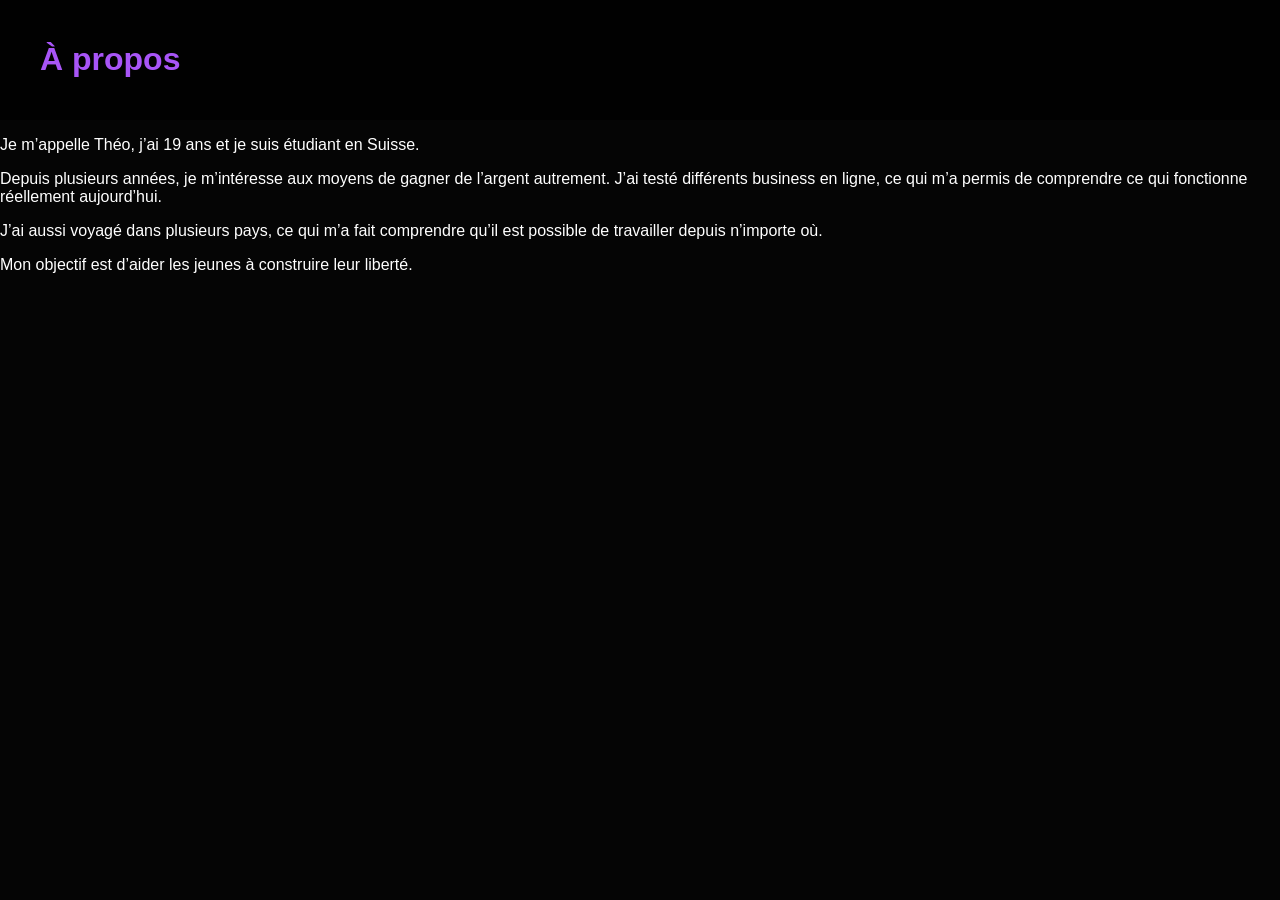
==== about.html @ 93e8f38c "Add files via upload" ====
<!DOCTYPE html>
<html>
<head>
    <title>À propos</title>
    <link rel="stylesheet" href="style.css">
</head>
<body>

<header>
    <h1>À propos</h1>
</header>

<section>
<p>Je m’appelle Théo, j’ai 19 ans et je suis étudiant en Suisse.</p>

<p>
Depuis plusieurs années, je m’intéresse aux moyens de gagner de l’argent autrement.
J’ai testé différents business en ligne, ce qui m’a permis de comprendre ce qui fonctionne réellement aujourd’hui.
</p>

<p>
J’ai aussi voyagé dans plusieurs pays, ce qui m’a fait comprendre qu’il est possible de travailler depuis n’importe où.
</p>

<p>
Mon objectif est d’aider les jeunes à construire leur liberté.
</p>
</section>

</body>
</html>
---- style.css ----
body {
    margin: 0;
    font-family: 'Segoe UI', sans-serif;
    background: #050505;
    color: #ffffff;
}

header {
    display: flex;
    justify-content: space-between;
    align-items: center;
    padding: 20px 40px;
    background: rgba(0,0,0,0.8);
}

header h1 {
    color: #a855f7;
}

nav a {
    margin-left: 20px;
    color: white;
    text-decoration: none;
}

nav a:hover {
    color: #a855f7;
}

.hero {
    text-align: center;
    padding: 120px 20px;
}

.hero h2 {
    font-size: 50px;
    background: linear-gradient(90deg, #a855f7, #7c3aed);
    -webkit-background-clip: text;
    -webkit-text-fill-color: transparent;
}

.btn {
    background: linear-gradient(90deg, #a855f7, #7c3aed);
    padding: 12px 25px;
    border-radius: 8px;
    text-decoration: none;
    color: white;
    display: inline-block;
    margin-top: 20px;
}

.container {
    display: flex;
    justify-content: center;
    flex-wrap: wrap;
}

.card {
    background: #111;
    padding: 25px;
    margin: 15px;
    border-radius: 12px;
    width: 280px;
}

footer {
    text-align: center;
    padding: 30px;
    background: #111;
    margin-top: 50px;
}
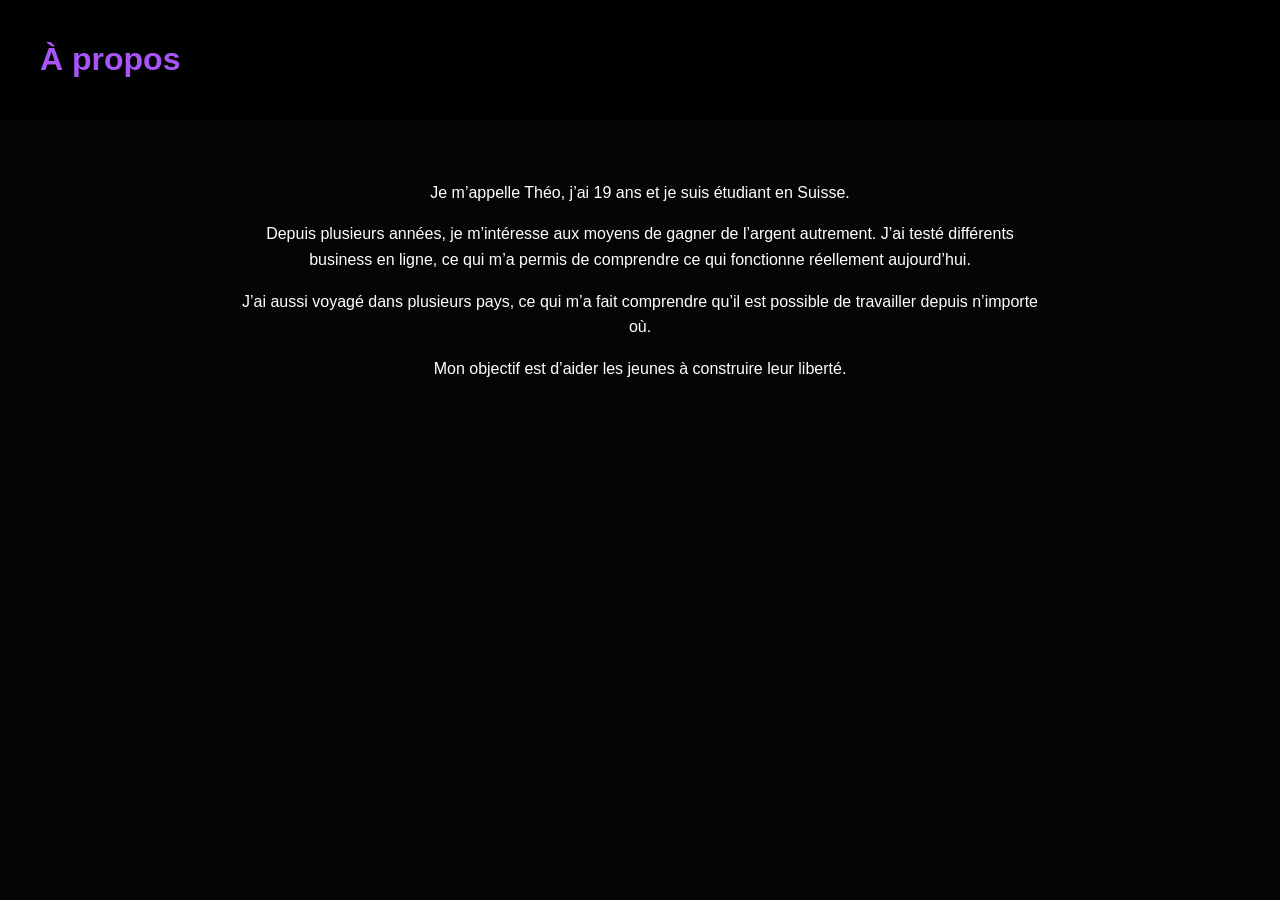
==== commit f3570779: "Update about.html" ====
--- a/about.html
+++ b/about.html
@@ -10,7 +10,7 @@
     <h1>À propos</h1>
 </header>
 
-<section>
+<section class="about">
 <p>Je m’appelle Théo, j’ai 19 ans et je suis étudiant en Suisse.</p>
 
 <p>
@@ -28,4 +28,4 @@
 </section>
 
 </body>
-</html>+</html>
--- a/style.css
+++ b/style.css
@@ -68,4 +68,11 @@
     padding: 30px;
     background: #111;
     margin-top: 50px;
-}+}
+
+.about {
+    max-width: 800px;
+    margin: 60px auto;
+    text-align: center;
+    line-height: 1.6;
+}
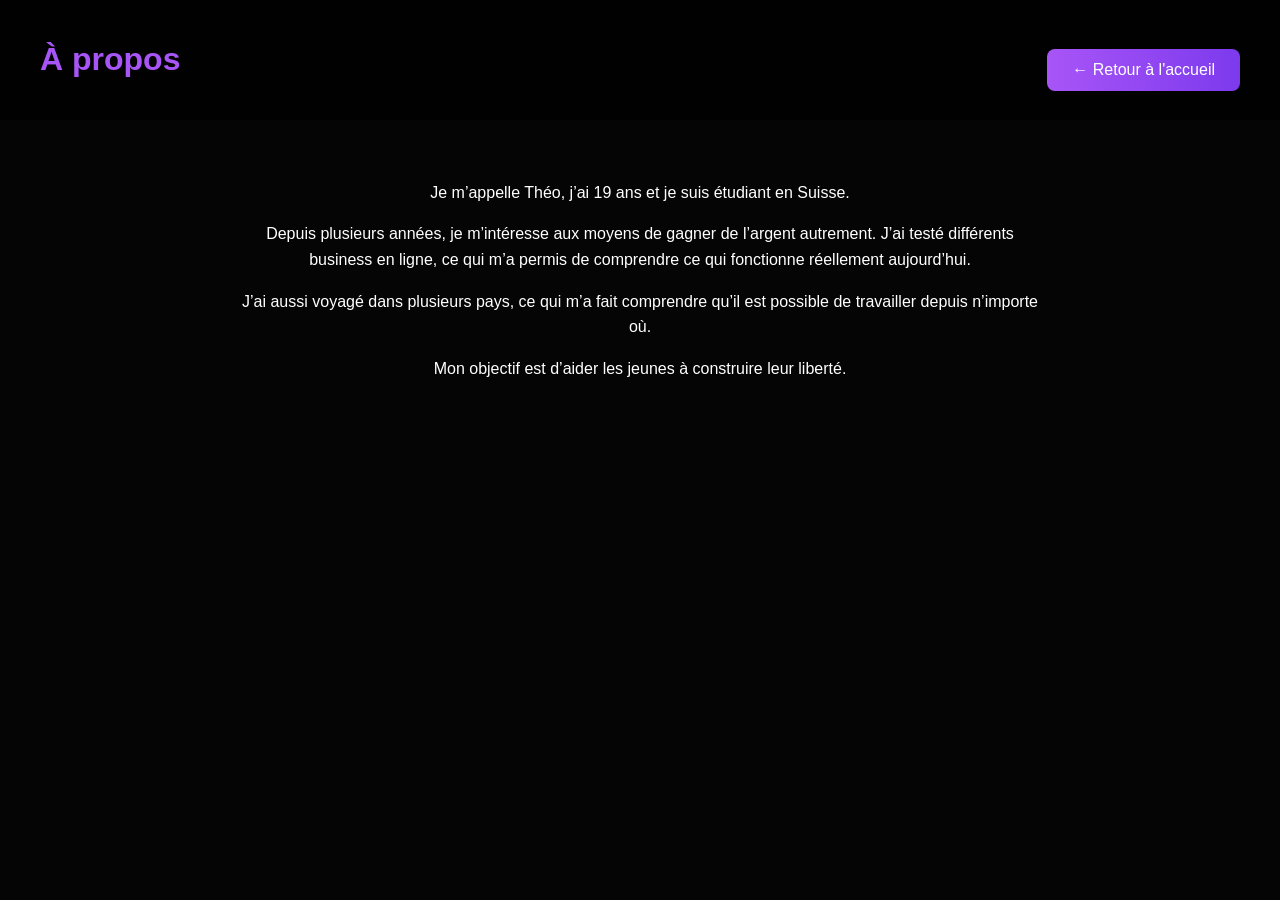
==== commit 3aaf7416: "Update about.html" ====
--- a/about.html
+++ b/about.html
@@ -8,6 +8,7 @@
 
 <header>
     <h1>À propos</h1>
+    <a class="btn" href="index.html">← Retour à l'accueil</a>
 </header>
 
 <section class="about">
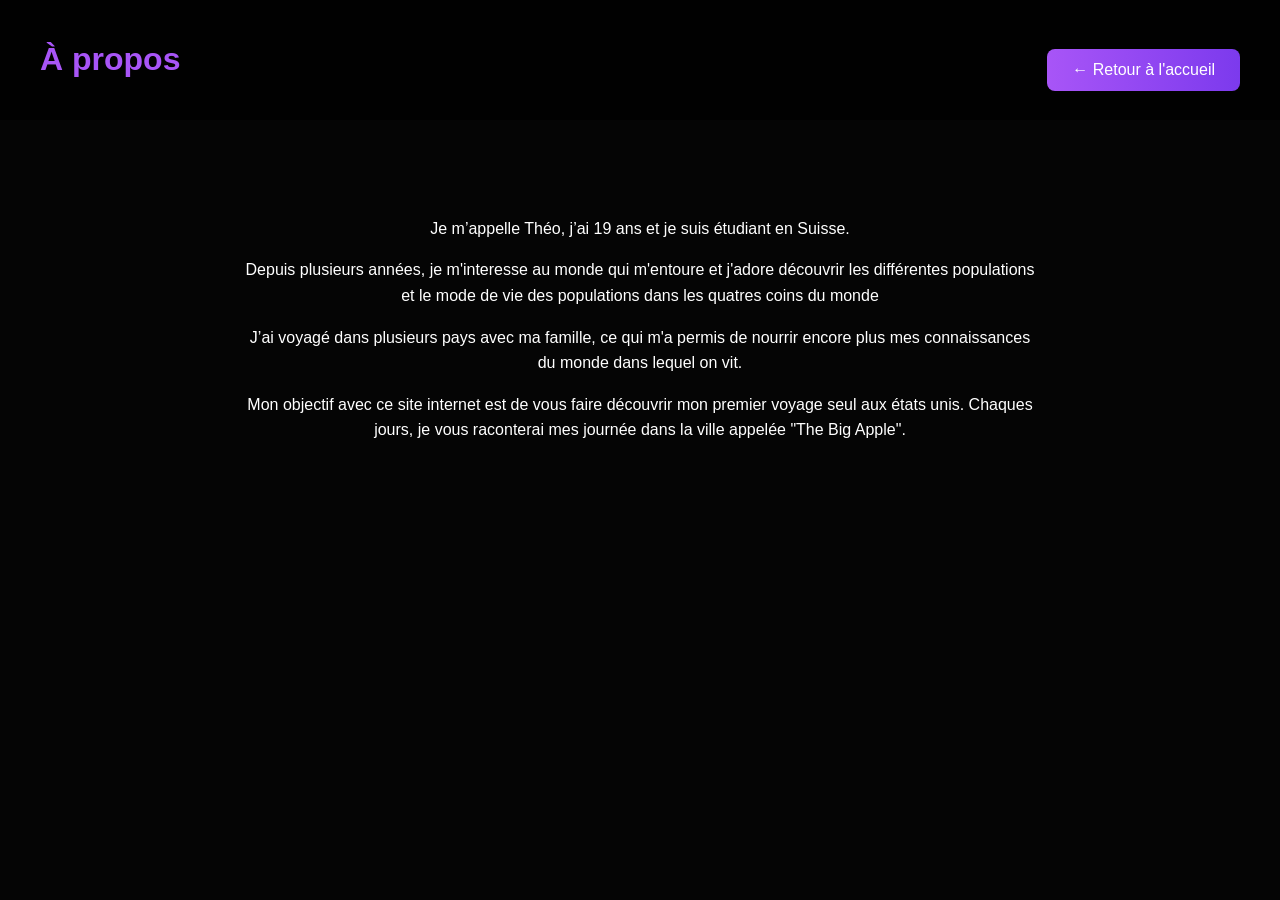
==== commit d172f20f: "Update about.html" ====
--- a/about.html
+++ b/about.html
@@ -15,16 +15,17 @@
 <p>Je m’appelle Théo, j’ai 19 ans et je suis étudiant en Suisse.</p>
 
 <p>
-Depuis plusieurs années, je m’intéresse aux moyens de gagner de l’argent autrement.
-J’ai testé différents business en ligne, ce qui m’a permis de comprendre ce qui fonctionne réellement aujourd’hui.
+Depuis plusieurs années, je m'interesse au monde qui m'entoure et j'adore découvrir les différentes populations 
+et le mode de vie des populations dans les quatres coins du monde
 </p>
 
 <p>
-J’ai aussi voyagé dans plusieurs pays, ce qui m’a fait comprendre qu’il est possible de travailler depuis n’importe où.
+J’ai voyagé dans plusieurs pays avec ma famille, ce qui m'a permis de nourrir encore plus mes connaissances du monde dans lequel on vit.
 </p>
 
 <p>
-Mon objectif est d’aider les jeunes à construire leur liberté.
+Mon objectif avec ce site internet est de vous faire découvrir mon premier voyage seul aux états unis. Chaques jours, je vous raconterai mes journée dans la ville
+appelée "The Big Apple".
 </p>
 </section>
 
--- a/style.css
+++ b/style.css
@@ -76,3 +76,26 @@
     text-align: center;
     line-height: 1.6;
 }
+
+.card .btn {
+    margin-top: 10px;
+    display: inline-block;
+}
+
+section {
+    max-width: 800px;
+    margin: 60px auto;
+    padding: 20px;
+    text-align: left;
+    line-height: 1.7;
+}
+
+.article {
+    max-width: 800px;
+    margin: 60px auto;
+    padding: 30px;
+    background: #111;
+    border-radius: 10px;
+    line-height: 1.7;
+    text-align: left;
+}
